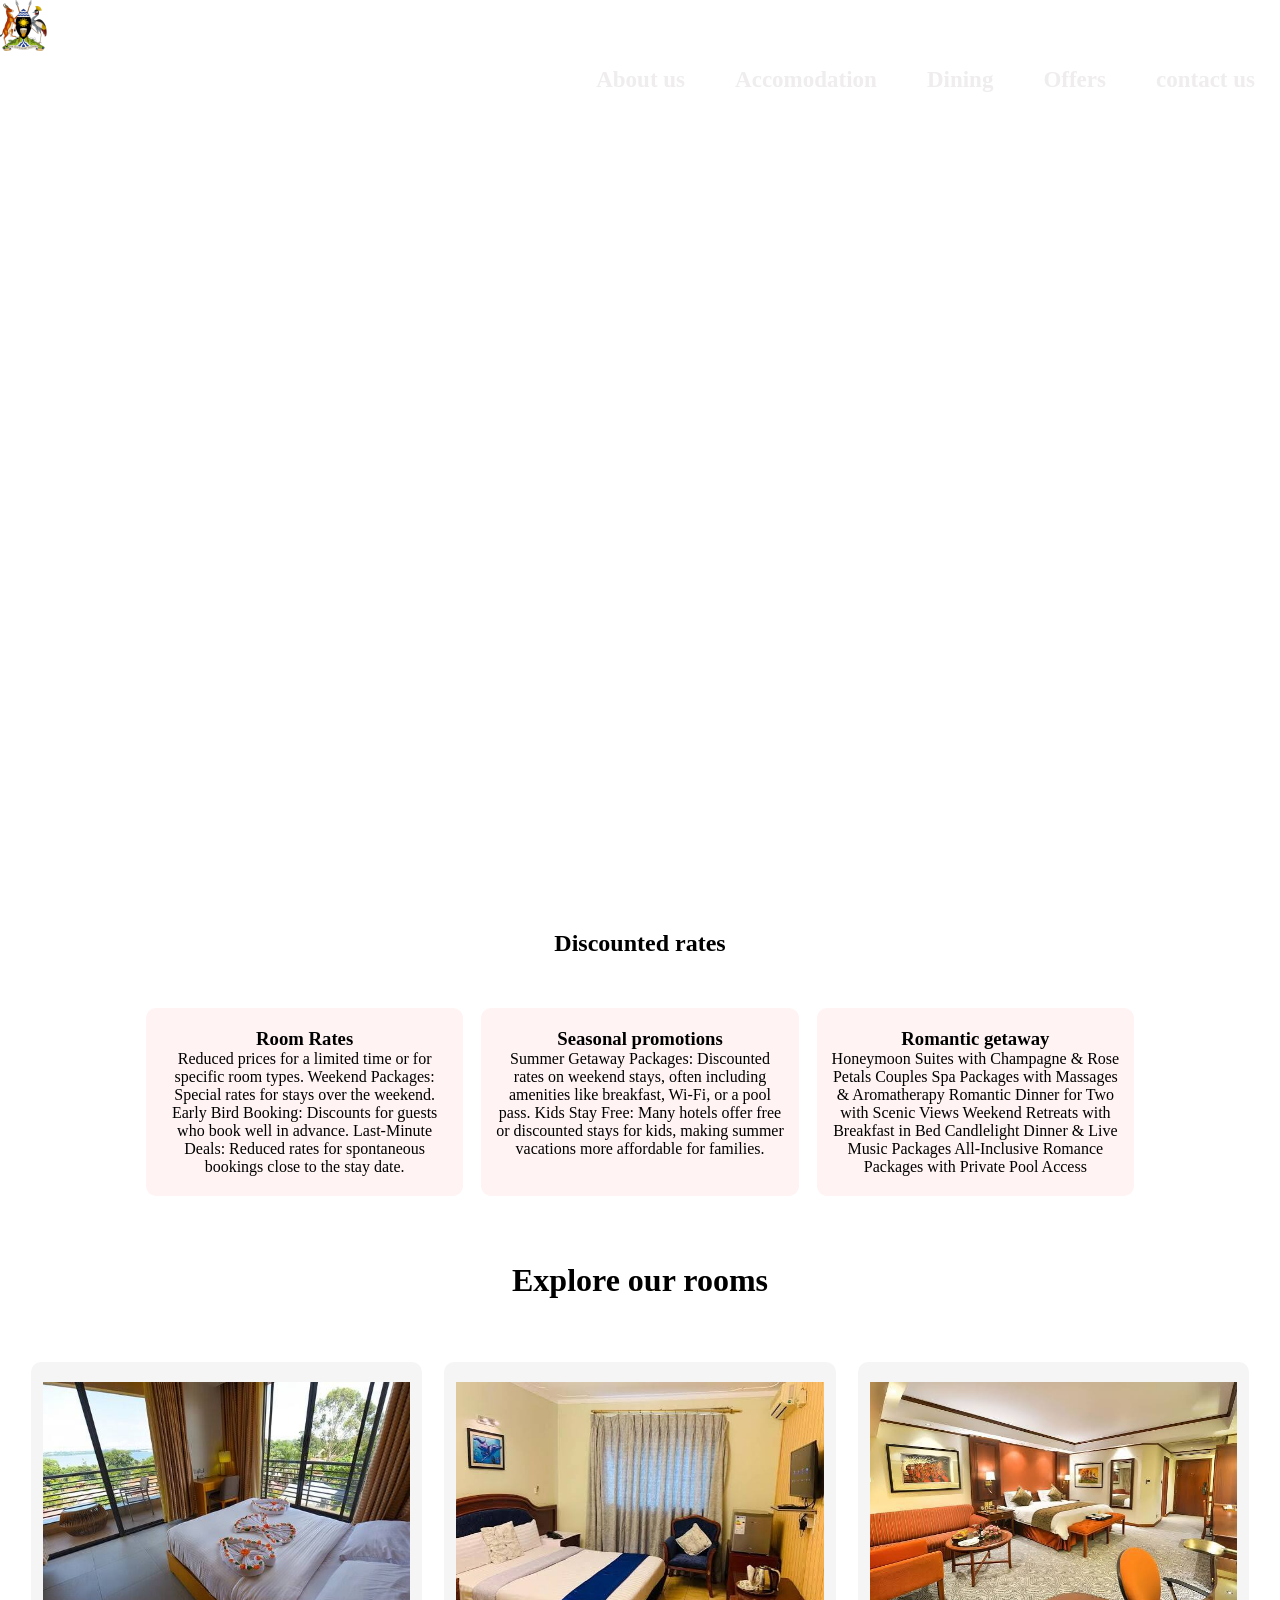
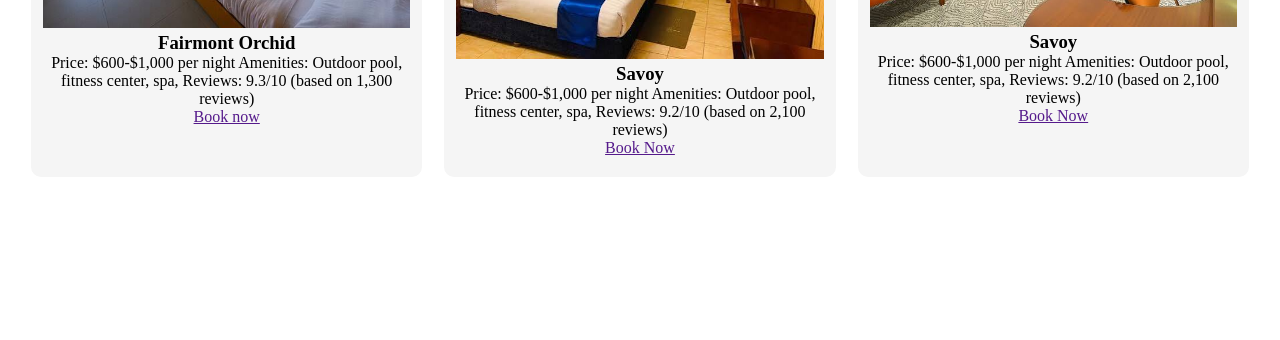
==== index.html @ 8bb36c5c "create a footer" ====
<!DOCTYPE html>
<html lang="en">
<head>
  <meta name="viewport" content="width=device-width, initial-scale=1.0">
  <title>Aston Villa Hotel</title>
  <link rel="stylesheet" href="style.css">
  <link rel="preconnect" href="https://fonts.googleapis.com">
<link rel="preconnect" href="https://fonts.gstatic.com" crossorigin>
<link href="https://fonts.googleapis.com/css2?family=Anton&family=Montserrat:ital,wght@0,100..900;1,100..900&display=swap" rel="stylesheet">
</head>
<body>
  <section class="header">
    <a href="index.html"><img src="images/116837.png" alt="logo"></a>
    <div id="navigation">
       <nav class="navbar">
         <a href="About us.html" class="button">About us</a>
          <a href="Accomodation.html" class="button">Accomodation</a>
          <a href="Dining.html" class="button">Dining</a>
          <a href="Offers.html" class="button">Offers</a>
          <a href="Contact us.html" class="button">contact us</a>
       </nav>   
       <div class="text-box">
        <h1 class="preview">YOUR HOME
          AT HUMURA RESORTS
        </h1>
        <p class="para">Experience your home away in kampala
           it convenient for guests to access key areas at your choice.
        </p>
          <br>
          <a href="" class="hero-btn">Visit us to know more</a>
       </div>
     </div>
  </section>
  <section class="course"><h1>
    Discounted rates</h1>
  <div class="row">
    <div class="courser">
      <h3>Room Rates</h3>
      <p> Reduced prices for a limited time or for specific room types.
Weekend Packages:
 Special rates for stays over the weekend.
Early Bird Booking: Discounts for guests who book well in advance.
Last-Minute Deals:
 Reduced rates for spontaneous bookings close to the stay date.
</p>
    </div>
    <div class="courser">
      <h3>Seasonal promotions</h3>
      <p>Summer Getaway Packages: Discounted rates on weekend stays, often including amenities like breakfast, Wi-Fi, or a pool pass.
Kids Stay Free: Many hotels offer free or discounted stays for kids, making summer vacations more affordable for families. </p>
      </div>
      <div class="courser">
      <h3>Romantic getaway</h3>
      <p> Honeymoon Suites with Champagne & Rose Petals  
Couples Spa Packages with Massages & Aromatherapy  
Romantic Dinner for Two with Scenic Views  
Weekend Retreats with Breakfast in Bed  
Candlelight Dinner & Live Music Packages  
All-Inclusive Romance Packages with Private Pool Access </p>
    </div>
  </div>
</section>
<div class="campus">
  <h1>Explore our rooms</h1>
  <div class="row">
    <div class="view">
      <img src="images/images (7).jpeg" style="max-width: 100%;height: auto;">
      <h3>Fairmont Orchid </h3>
      <p> 
Price: $600-$1,000 per night
Amenities: Outdoor pool, fitness center, spa, 
Reviews: 9.3/10 (based on 1,300 reviews)</p>
<a href="" class="btn">Book now</a>
    </div>
    <div class="view">
      <img src="images/images (6).jpeg" style="max-width: 100%;height: auto;">
      <h3>Savoy</h3>
      <p> 
Price: $600-$1,000 per night
Amenities: Outdoor pool, fitness center, spa, 
Reviews: 9.2/10 (based on 2,100 reviews)
</p>
<a href="" class="btn">Book Now</a>
    </div>
    <div class="view">
      <img src="images/images (4).jpeg" style="max-width: 100%;height: auto;">
      <h3>Savoy</h3>
      <p> 
Price: $600-$1,000 per night
Amenities: Outdoor pool, fitness center, spa, 
Reviews: 9.2/10 (based on 2,100 reviews)
</p>
<a href="" class="btn">Book Now</a>
    </div>
---- style.css ----
*{
  margin: 0;
  padding: 0;


}
.header{
  min-height: 100vh;
  width: 100%;
  background-image: linear-gradient(rgba(4, 9, 30, 0.219)),url(images/bill-and-coo-1.jpg);
  background-position: center;
  background-size: cover;
  position: relative;
}
.navbar{
  display: flex;
  background-color:transparent;
  text-decoration:none;
  font-weight: bold;
  justify-content:flex-end;
  height: 2px;

}
.text-box{
  width: 90%;
  color: #ffffffe3;
  position: absolute;
  top: 50%;
  left: 50%;
  transform: translate(-50%,-50%);
  text-align: center;
}
.preview{
  font-size: 60px;
}
.para{
  font-size: 25px;
}
.hero-btn{
  display: inline-block;
  text-decoration: none;
  color: #ffffffdf;
  padding: 12px 34px;
  font-size: 23px;
  background: transparent;
  position: relative;
  cursor: pointer;
  border-radius: var(--button-border-radius);
  text-decoration: var(--button-decoration);
}
.hero-btn:hover{
  border: 1px solid #f44336;
  background: #f44336;
  transition: 0.1s;
  display: inline-block;
}
.button{
  color: #fff;
  justify-content: space-evenly;
  padding: 12px 25px;
  font-size: 23px;
  color: #efeded;
  display: inline-block;
  position: relative;
  text-decoration: none;
  background: transparent;
}
.button:hover{
  border: 10px solid #f44336;
  background: #f44336;
  transition: 0.1s;
  display: inline-block;
}
.course{
  width: 80%;
  margin: auto;
  text-align: center;
  padding-top: 30px;
  
}
.h1{
  font-size: 35px;
 font-weight: 500;
}
.pra{
  color: #fff;
  text-align: center;
  text-size: 20px;
}
.row{
  margin-top: 5%;
  display: flex;
  justify-content: space-evenly;
}
.courser{
  flex-basis: 31%;
  border-radius: 10px;
  margin-bottom: 5%;
  box-sizing: border-box;
  padding: 20px 12px;
  background: #fff3f3;
  backdrop-filter: blur(10px);


}
.h3{
  text-align: center;
  font-weight: 600;
  margin: 10px,0;
}
.courser:hover{
  box-shadow: 0 20px 0px rgba(218, 4, 4, 0.2);
}
.previewed{
  text-align: center;
  font-size: 15px;
  padding: 20px 10px;
}
.campus{
  text-align: center;
  padding: 20px 12px;
  background: linear-gradient(45deg,blue violent, green);
  padding: 15px 9px;
  padding-bottom: 100px;

}
.about{
  flex-basis: 31%;
  border-radius: 10px;
  margin-bottom: 20%;
  box-sizing: border-box;
  padding: 20px 12px;
  background: #fff3f3e8;
}
.image{
  width: auto;
  height: auto;
  border: 1px solid #ccc;
  display:inline-block;
}
.view{
  flex-basis: 31%;
  border-radius: 10px;
  margin-bottom: 5%;
  box-sizing: border-box;
  padding: 20px 12px;
  background:whitesmoke
}
.btn:hover{
  box-sizing: border-box;
  border-radius: 5px;
}
.footer{
  position: fixed;
    bottom: 0;
    left: 0;
    width: 100%;
    background-color: navy;
    color: white;
    text-align: center;
    padding: 15px;
}
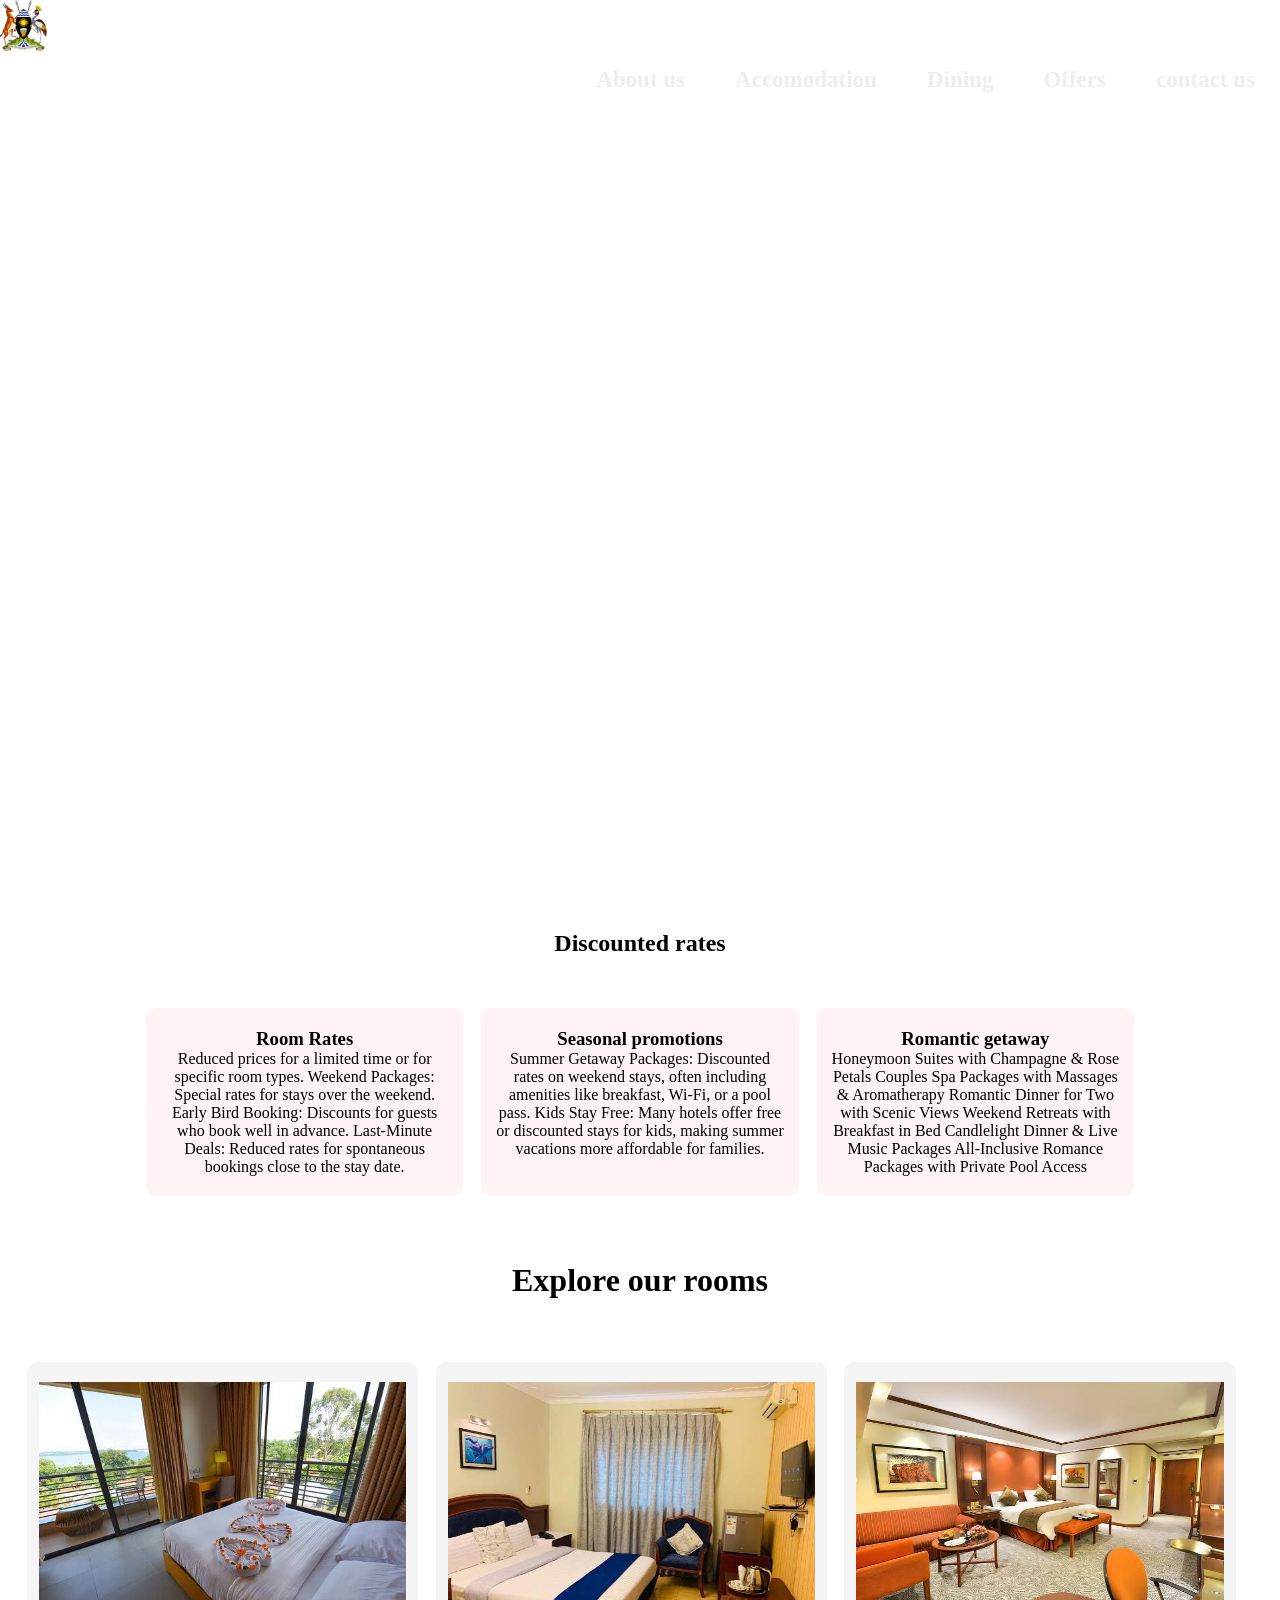
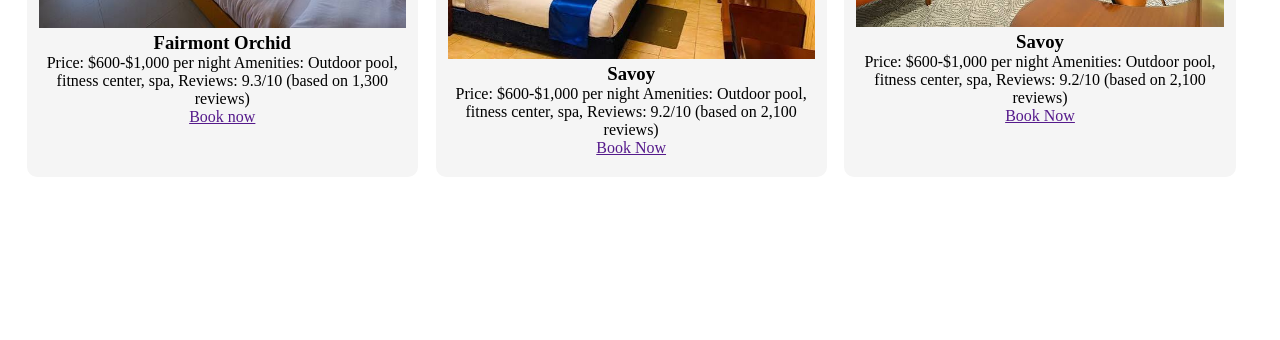
==== commit 0173de35: "create footer" ====
--- a/index.html
+++ b/index.html
@@ -92,6 +92,9 @@
 </p>
 <a href="" class="btn">Book Now</a>
     </div>
+    <footer>
+      <div></div>
+    </footer>
     
   
    
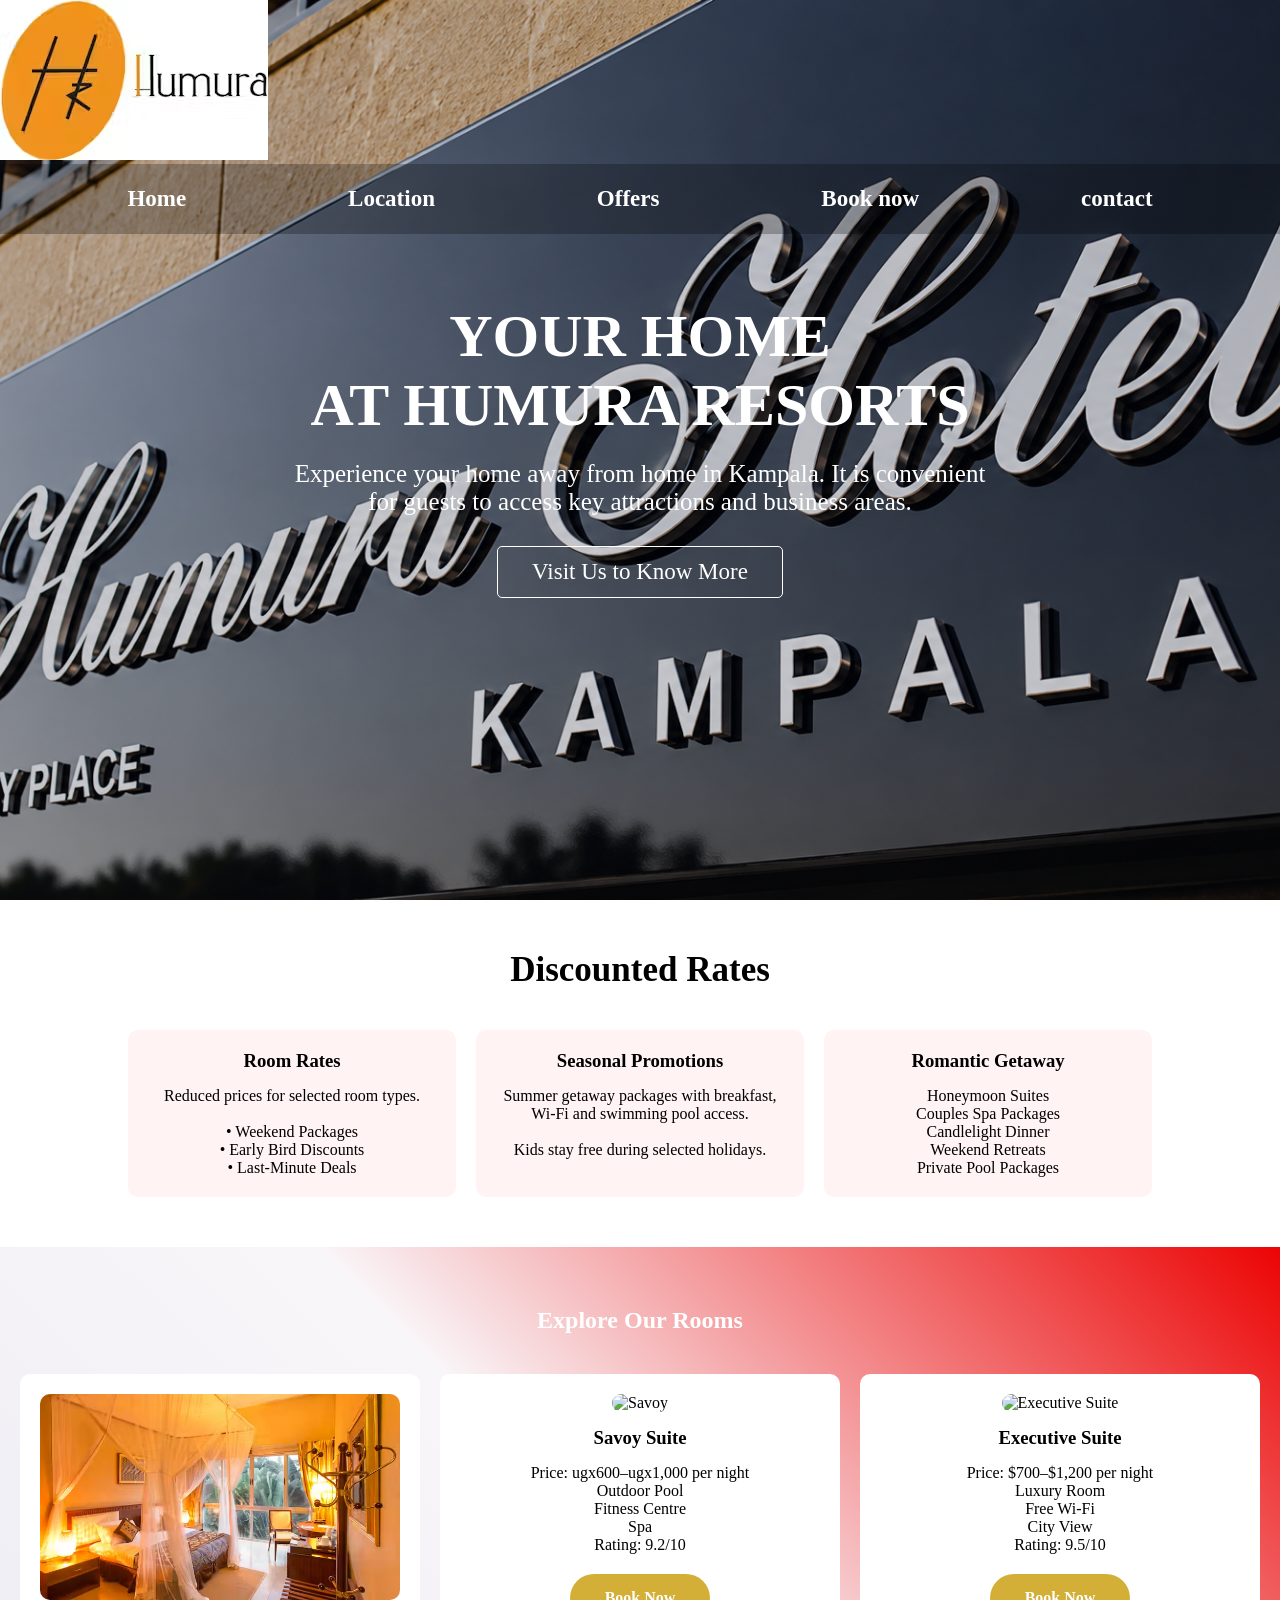
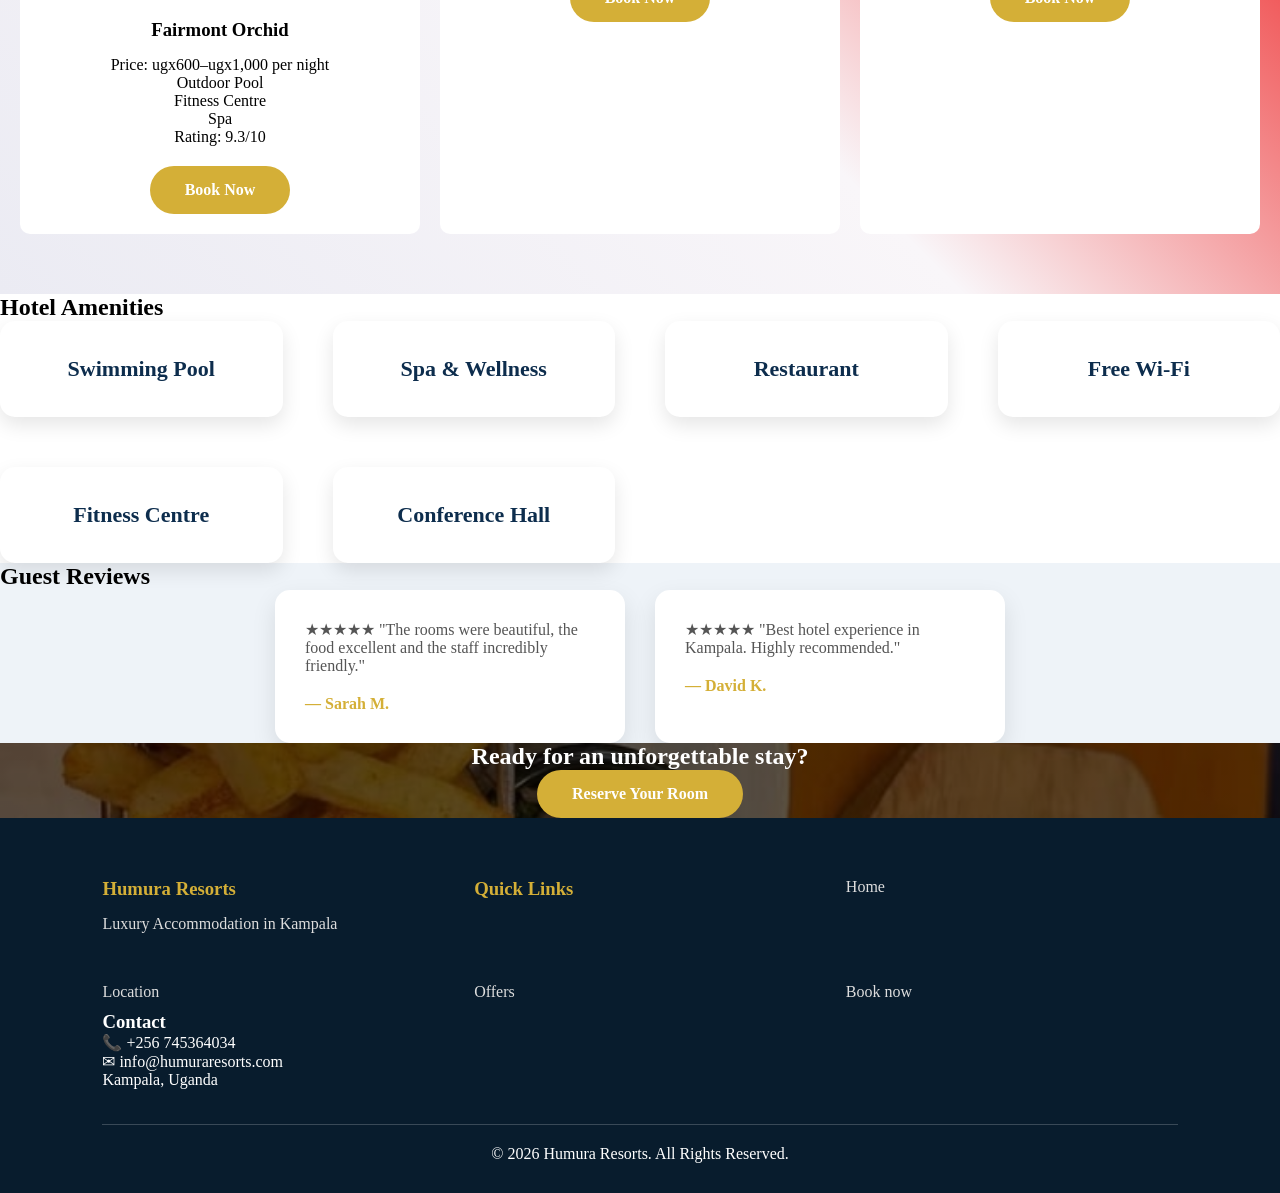
==== commit 6b7f4c1f: "Update website: new pages, images and styles" ====
--- a/index.html
+++ b/index.html
@@ -1,101 +1,256 @@
 <!DOCTYPE html>
 <html lang="en">
 <head>
-  <meta name="viewport" content="width=device-width, initial-scale=1.0">
-  <title>Aston Villa Hotel</title>
-  <link rel="stylesheet" href="style.css">
-  <link rel="preconnect" href="https://fonts.googleapis.com">
-<link rel="preconnect" href="https://fonts.gstatic.com" crossorigin>
-<link href="https://fonts.googleapis.com/css2?family=Anton&family=Montserrat:ital,wght@0,100..900;1,100..900&display=swap" rel="stylesheet">
+    <meta charset="UTF-8">
+    <meta name="viewport" content="width=device-width, initial-scale=1.0">
+    <title>Document</title>
+     <link rel="stylesheet" href="styled.css">
 </head>
 <body>
-  <section class="header">
-    <a href="index.html"><img src="images/116837.png" alt="logo"></a>
-    <div id="navigation">
-       <nav class="navbar">
-         <a href="About us.html" class="button">About us</a>
-          <a href="Accomodation.html" class="button">Accomodation</a>
-          <a href="Dining.html" class="button">Dining</a>
-          <a href="Offers.html" class="button">Offers</a>
-          <a href="Contact us.html" class="button">contact us</a>
-       </nav>   
-       <div class="text-box">
-        <h1 class="preview">YOUR HOME
-          AT HUMURA RESORTS
-        </h1>
-        <p class="para">Experience your home away in kampala
-           it convenient for guests to access key areas at your choice.
+    <section class="header">
+        <a href="index.html">
+            <img src="images/logo.jpg" alt="Hotel Logo">
+        </a>
+        <div class="menu-toggle" id="menu-toggle">
+            &#9776;
+        </div>
+        <nav class="navbar" id="navbar">
+            <a href="Home.html" class="button">Home</a>
+            <a href="location.html" class="button">Location</a>
+            <a href="Offers.html" class="button">Offers</a>
+            <a href="Book now.html" class="button">Book now</a>
+            <a href="contact.html"class='button'>contact</a>
+        </nav>
+
+        <div class="text-box">
+            <h1 class="preview">
+                YOUR HOME<br>
+                AT HUMURA RESORTS
+            </h1>
+            <p class="para">
+                Experience your home away from home in Kampala.
+                It is convenient for guests to access key attractions
+                and business areas.
+            </p>
+
+            <a href="#" class="hero-btn">Visit Us to Know More</a>
+
+        </div>
+
+    </section>
+
+    <section class="course">
+
+        <h1>Discounted Rates</h1>
+
+        <div class="row">
+
+            <div class="courser">
+
+                <h3>Room Rates</h3>
+
+                <p>
+                    Reduced prices for selected room types.<br><br>
+
+                    • Weekend Packages<br>
+                    • Early Bird Discounts<br>
+                    • Last-Minute Deals
+                </p>
+
+            </div>
+            <div class="courser">
+                <h3>Seasonal Promotions</h3>
+                <p>
+                    Summer getaway packages with breakfast,
+                    Wi-Fi and swimming pool access.<br><br>
+
+                    Kids stay free during selected holidays.
+                </p>
+            </div>
+            <div class="courser">
+                <h3>Romantic Getaway</h3>
+
+                <p>
+                    Honeymoon Suites<br>
+                    Couples Spa Packages<br>
+                    Candlelight Dinner<br>
+                    Weekend Retreats<br>
+                    Private Pool Packages
+                </p>
+
+            </div>
+
+        </div>
+
+    </section>
+    <section class="campus">
+
+        <h1>Explore Our Rooms</h1>
+
+        <div class="row">
+
+            <div class="view">
+
+                <img src="images/image.avif" alt="Fairmont Orchid">
+
+                <h3>Fairmont Orchid</h3>
+
+                <p>
+                    Price: ugx600–ugx1,000 per night<br>
+                    Outdoor Pool<br>
+                    Fitness Centre<br>
+                    Spa<br>
+                    Rating: 9.3/10
+                </p>
+
+                <a href="#" class="btn">Book Now</a>
+
+            </div>
+
+            <div class="view">
+
+                <img src="images/ChatGPT Image Sep 29, 2026, 08_45_46 PM.png" alt="Savoy">
+
+                <h3>Savoy Suite</h3>
+
+                <p>
+                    Price: ugx600–ugx1,000 per night<br>
+                    Outdoor Pool<br>
+                    Fitness Centre<br>
+                    Spa<br>
+                    Rating: 9.2/10
+                </p>
+
+                <a href="#" class="btn">Book Now</a>
+
+            </div>
+
+            <div class="view">
+
+                <img src="images/ChatGPT Image Jul 30, 2026, 12_22_40 PM.png" alt="Executive Suite">
+
+                <h3>Executive Suite</h3>
+                <p>
+                    Price: $700–$1,200 per night<br>
+                    Luxury Room<br>
+                    Free Wi-Fi<br>
+                    City View<br>
+                    Rating: 9.5/10
+                </p>
+                <a href="#" class="btn">Book Now</a>
+            </div>
+
+        </div>
+    </section>
+    <section class="amenities">
+        <h2>Hotel Amenities</h2>
+        <div class="amenity-grid">
+            <div>
+                <i class="fas fa-swimming-pool"></i>
+                <h3>Swimming Pool</h3>
+            </div>
+
+            <div>
+                <i class="fas fa-spa"></i>
+                <h3>Spa & Wellness</h3>
+            </div>
+
+            <div>
+                <i class="fas fa-untensils"></i>
+                <h3>Restaurant</h3>
+            </div>
+
+            <div>
+                <i class="fas fa-wifi"></i>
+                <h3>Free Wi-Fi</h3>
+            </div>
+
+            <div>
+                <i class="fas fa-dumbbell"></i>
+                <h3>Fitness Centre</h3>
+            </div>
+
+            <div>
+                <i class="fas fa-people-group"></i>
+                <h3>Conference Hall</h3>
+            </div>
+
+        </div>
+
+    </section>
+
+    <section class="testimonials">
+
+        <h2>Guest Reviews</h2>
+
+        <div class="testimonial-container">
+
+            <div class="testimonial">
+
+                <p>
+                    ★★★★★
+
+                    "The rooms were beautiful,
+                    the food excellent and
+                    the staff incredibly friendly."
+                </p>
+
+                <h4>— Sarah M.</h4>
+
+            </div>
+
+            <div class="testimonial">
+
+                <p>
+                    ★★★★★
+
+                    "Best hotel experience in Kampala.
+                    Highly recommended."
+                </p>
+
+                <h4>— David K.</h4>
+
+            </div>
+
+        </div>
+
+    </section>
+
+
+    <section class="cta">
+
+        <h2>Ready for an unforgettable stay?</h2>
+
+        <a href="booking.html" class="btn">
+            Reserve Your Room
+        </a>
+
+    </section>
+<footer>
+        <div class="footer-content">
+            <div>
+                <h3>Humura Resorts</h3>
+                <p>Luxury Accommodation in Kampala</p>
+            </div>
+            <h3>Quick Links</h3>
+            <a href="index.html">Home</a>
+            <a href="location.html">Location</a>
+            <a href="offers.html">Offers</a>
+            <a href="Book now.html">Book now</a>
+        </div>
+        <div>
+            <h3>Contact</h3>
+            <p>📞 +256 745364034</p>
+            <p>✉ info@humuraresorts.com</p>
+            <p>Kampala, Uganda</p>
+        </div>
+        </div>
+        <hr>
+        <p class="copyright">
+            © 2026 Humura Resorts. All Rights Reserved.
         </p>
-          <br>
-          <a href="" class="hero-btn">Visit us to know more</a>
-       </div>
-     </div>
-  </section>
-  <section class="course"><h1>
-    Discounted rates</h1>
-  <div class="row">
-    <div class="courser">
-      <h3>Room Rates</h3>
-      <p> Reduced prices for a limited time or for specific room types.
-Weekend Packages:
- Special rates for stays over the weekend.
-Early Bird Booking: Discounts for guests who book well in advance.
-Last-Minute Deals:
- Reduced rates for spontaneous bookings close to the stay date.
-</p>
-    </div>
-    <div class="courser">
-      <h3>Seasonal promotions</h3>
-      <p>Summer Getaway Packages: Discounted rates on weekend stays, often including amenities like breakfast, Wi-Fi, or a pool pass.
-Kids Stay Free: Many hotels offer free or discounted stays for kids, making summer vacations more affordable for families. </p>
-      </div>
-      <div class="courser">
-      <h3>Romantic getaway</h3>
-      <p> Honeymoon Suites with Champagne & Rose Petals  
-Couples Spa Packages with Massages & Aromatherapy  
-Romantic Dinner for Two with Scenic Views  
-Weekend Retreats with Breakfast in Bed  
-Candlelight Dinner & Live Music Packages  
-All-Inclusive Romance Packages with Private Pool Access </p>
-    </div>
-  </div>
-</section>
-<div class="campus">
-  <h1>Explore our rooms</h1>
-  <div class="row">
-    <div class="view">
-      <img src="images/images (7).jpeg" style="max-width: 100%;height: auto;">
-      <h3>Fairmont Orchid </h3>
-      <p> 
-Price: $600-$1,000 per night
-Amenities: Outdoor pool, fitness center, spa, 
-Reviews: 9.3/10 (based on 1,300 reviews)</p>
-<a href="" class="btn">Book now</a>
-    </div>
-    <div class="view">
-      <img src="images/images (6).jpeg" style="max-width: 100%;height: auto;">
-      <h3>Savoy</h3>
-      <p> 
-Price: $600-$1,000 per night
-Amenities: Outdoor pool, fitness center, spa, 
-Reviews: 9.2/10 (based on 2,100 reviews)
-</p>
-<a href="" class="btn">Book Now</a>
-    </div>
-    <div class="view">
-      <img src="images/images (4).jpeg" style="max-width: 100%;height: auto;">
-      <h3>Savoy</h3>
-      <p> 
-Price: $600-$1,000 per night
-Amenities: Outdoor pool, fitness center, spa, 
-Reviews: 9.2/10 (based on 2,100 reviews)
-</p>
-<a href="" class="btn">Book Now</a>
-    </div>
-    <footer>
-      <div></div>
     </footer>
-    
-  
-   
-  +
+    <script src="script/hotelscript.js"></script>
+</body>
+</html>
--- a/styled.css
+++ b/styled.css
@@ -0,0 +1,1119 @@
+* {
+    margin: 0;
+    padding: 0;
+    box-sizing: border-box;
+}
+.header {
+    min-height: 100vh;
+    width: 100%;
+    background-image: linear-gradient(rgba(4, 9, 30, 0.219), rgba(4, 9, 30, 0.219)),
+        url("images/image.png");
+    background-position: center;
+    background-size: cover;
+    position: relative;
+}
+
+.navbar {
+    display: flex;
+    justify-content: space-between;
+    align-items: center;
+    gap: 20px;
+    background: rgba(0, 0, 0, .25);
+    padding: 20px 8%;
+    position: fixed;
+    width: 100%;
+    height: 70px;
+    box-sizing: border-box;
+    z-index: 1000;
+}
+
+.button {
+    color: #fff;
+    text-decoration: none;
+    font-size: 23px;
+    font-weight: bold;
+    padding: 12px 25px;
+    transition: 0.3s;
+}
+
+.button:hover {
+    background: #f44336;
+    border-radius: 5px;
+}
+
+.menu-toggle {
+    display: none;
+    font-size: 35px;
+    color: white;
+    cursor: pointer;
+    position: absolute;
+    top: 20px;
+    right: 20px;
+    z-index: 1100;
+}
+
+.text-box {
+    width: 90%;
+    color: #fff;
+    position: absolute;
+    top: 50%;
+    left: 50%;
+    transform: translate(-50%, -50%);
+    text-align: center;
+}
+
+.preview {
+    font-size: 60px;
+    margin-bottom: 20px;
+}
+
+.para {
+    font-size: 25px;
+    max-width: 700px;
+    margin: 0 auto 30px;
+}
+
+.hero-btn {
+    display: inline-block;
+    text-decoration: none;
+    color: #fff;
+    border: 1px solid #fff;
+    padding: 12px 34px;
+    font-size: 23px;
+    background: transparent;
+    border-radius: 5px;
+    transition: 0.3s;
+}
+
+.hero-btn:hover {
+    background: #f44336;
+    border-color: #f44336;
+}
+
+.course {
+    width: 80%;
+    margin: auto;
+    text-align: center;
+    padding: 50px 0;
+}
+
+.course h1 {
+    font-size: 35px;
+    font-weight: 600;
+    margin-bottom: 40px;
+}
+
+.row {
+    display: flex;
+    justify-content: space-between;
+    gap: 20px;
+    flex-wrap: wrap;
+}
+
+.courser {
+    flex: 1;
+    min-width: 280px;
+    background: #fff3f3;
+    padding: 20px;
+    border-radius: 10px;
+    transition: 0.3s;
+}
+
+.courser h3 {
+    margin-bottom: 15px;
+    font-weight: 600;
+}
+
+.courser:hover {
+    box-shadow: 0 10px 25px rgba(0, 0, 0, 0.2);
+}
+
+.campus {
+    text-align: center;
+    padding: 60px 20px;
+    background: linear-gradient(45deg, rgb(235, 235, 243), rgb(249, 246, 249), rgb(236, 4, 4));
+}
+
+.campus h1 {
+    margin-bottom: 40px;
+    color: white;
+}
+
+.view {
+    flex: 1;
+    min-width: 280px;
+    background: white;
+    padding: 20px;
+    border-radius: 10px;
+    transition: 0.3s;
+}
+
+.view img {
+    width: 100%;
+    height: auto;
+    border-radius: 10px;
+}
+
+.view h3 {
+    margin: 15px 0;
+}
+
+.view p {
+    margin-bottom: 20px;
+}
+
+.about {
+    flex: 1;
+    background: #fff3f3;
+    padding: 20px;
+    border-radius: 10px;
+}
+
+.image {
+    width: 100%;
+    height: auto;
+    border: 1px solid #ccc;
+}
+
+.btn {
+    display: inline-block;
+    text-decoration: none;
+    background: #f44336;
+    color: white;
+    padding: 10px 25px;
+    border-radius: 5px;
+    transition: 0.3s;
+}
+
+.btn:hover {
+    background: #c62828;
+}
+
+.amenities {
+    background: #ffffff;
+}
+
+.amenity-grid {
+    display: grid;
+    grid-template-columns: repeat(auto-fit, minmax(220px, 1fr));
+    gap: 50px;
+}
+
+.amenity-grid div {
+    background: white;
+    border-radius: 15px;
+    padding: 35px;
+    text-align: center;
+    transition: .4s;
+    box-shadow: 0 8px 20px rgba(0, 0, 0, .1);
+}
+
+.amenity-grid div:hover {
+    transform: translateY(-12px);
+    box-shadow: 0 20px 35px rgba(0, 0, 0, .2);
+}
+
+.amenity-grid i {
+    font-size: 55px;
+    color: #d4af37;
+    margin-bottom: 20px;
+}
+
+.amenity-grid h3 {
+    color: #0d2d4d;
+    font-size: 22px;
+}
+.testimonials {
+    background: #eef3f8;
+}
+
+.testimonial-container {
+    display: flex;
+    justify-content: center;
+    gap: 30px;
+    flex-wrap: wrap;
+}
+
+.testimonial {
+    background: white;
+    width: 350px;
+    padding: 30px;
+    border-radius: 15px;
+    box-shadow: 0 10px 25px rgba(0, 0, 0, .1);
+    transition: .4s;
+}
+
+.testimonial:hover {
+    transform: scale(1.05);
+}
+
+.testimonial p {
+    color: #555;
+    margin-bottom: 20px;
+}
+
+.testimonial h4 {
+    color: #d4af37;
+}
+
+.cta {
+    background: linear-gradient(rgba(0, 0, 0, .65), rgba(0, 0, 0, .65)),
+        url("images/5b7ac2b4-62cb-47c2-9b03-6ab3ec54d75a_812A5403-0CB3-44B9-827F-72809FDE8917\ 2.JPG");
+    background-size: cover;
+    background-position: center;
+    text-align: center;
+    color: white;
+}
+
+.cta h2 {
+    color: white;
+}
+
+.btn {
+    display: inline-block;
+    padding: 15px 35px;
+    background: #d4af37;
+    color: white;
+    text-decoration: none;
+    border-radius: 30px;
+    transition: .3s;
+    font-weight: bold;
+}
+
+.btn:hover {
+    background: #b38d16;
+    transform: translateY(-4px);
+}
+
+footer {
+    background: #081c2d;
+    color: #fff;
+    padding: 60px 8% 30px;
+}
+
+.footer-content {
+    display: grid;
+    grid-template-columns: repeat(auto-fit, minmax(250px, 1fr));
+    gap: 40px;
+}
+
+.footer-content h3 {
+    color: #d4af37;
+    margin-bottom: 15px;
+}
+
+.footer-content p,
+.footer-content a {
+    color: #ddd;
+    text-decoration: none;
+    display: block;
+    margin-bottom: 10px;
+}
+
+.footer-content a:hover {
+    color: #d4af37;
+    padding-left: 6px;
+    transition: .3s;
+}
+
+footer hr {
+    margin: 35px 0 20px;
+    border: 0;
+    border-top: 1px solid rgba(255, 255, 255, .2);
+}
+
+.copyright {
+    text-align: center;
+}
+
+#topBtn {
+    position: fixed;
+    right: 20px;
+    bottom: 20px;
+    width: 50px;
+    height: 50px;
+    border: none;
+    border-radius: 50%;
+    background: #d4af37;
+    color: white;
+    font-size: 22px;
+    cursor: pointer;
+    display: none;
+}
+
+#topBtn:hover {
+    background: #b38d16;
+}
+
+.fade {
+    opacity: 0;
+    transform: translateY(50px);
+    transition: 1s;
+}
+
+.fade.show {
+    opacity: 1;
+    transform: translateY(0);
+}
+.logo img {
+    width: 180px;
+}
+
+.nav-links {
+    display: flex;
+    list-style: none;
+    gap: 30px;
+}
+
+.nav-links a {
+    color: #fff;
+    font-weight: 600;
+    transition: .3s;
+}
+
+.nav-links a:hover,
+.nav-links a.active {
+    color: #d4af37;
+}
+
+.page-title {
+    text-align: center;
+    margin-top: 100px;
+}
+
+.page-title h1 {
+    font-size: 55px;
+    margin-bottom: 15px;
+}
+
+.page-title p {
+    font-size: 22px;
+    color: #f5f5f5;
+}
+.about-page {
+    width: 90%;
+    margin: 80px auto;
+    display: grid;
+    grid-template-columns: 1fr 1fr;
+    gap: 50px;
+    align-items: center;
+}
+
+.about-image img {
+    border-radius: 15px;
+    box-shadow: 0 15px 35px rgba(0, 0, 0, .2);
+    transition: .4s ease;
+}
+
+.about-image img:hover {
+    transform: scale(1.03);
+}
+
+.about-text h2 {
+    color: #0b1f33;
+    font-size: 38px;
+    margin-bottom: 20px;
+}
+
+.about-text p {
+    color: #555;
+    margin-bottom: 20px;
+    text-align: justify;
+}
+.mission {
+    background: #eef2f5;
+    padding: 80px 8%;
+    display: grid;
+    grid-template-columns: repeat(auto-fit, minmax(280px, 1fr));
+    gap: 30px;
+}
+
+.mission-box {
+    background: #fff;
+    padding: 35px;
+    text-align: center;
+    border-radius: 15px;
+    box-shadow: 0 10px 25px rgba(0, 0, 0, .08);
+    transition: .4s;
+}
+
+.mission-box:hover {
+    transform: translateY(-10px);
+}
+
+.mission-box i {
+    font-size: 50px;
+    color: #d4af37;
+    margin-bottom: 20px;
+}
+
+.mission-box h3 {
+    color: #0b1f33;
+    margin-bottom: 15px;
+}
+
+.why-us {
+    width: 90%;
+    margin: 80px auto;
+}
+
+.why-us h2 {
+    text-align: center;
+    font-size: 40px;
+    color: #0b1f33;
+    margin-bottom: 50px;
+}
+
+.features {
+    display: grid;
+    grid-template-columns: repeat(auto-fit, minmax(220px, 1fr));
+    gap: 30px;
+}
+
+.features div {
+    background: #fff;
+    text-align: center;
+    padding: 35px;
+    border-radius: 15px;
+    box-shadow: 0 10px 20px rgba(0, 0, 0, .08);
+    transition: .4s;
+}
+
+.features div:hover {
+    transform: translateY(-10px);
+}
+
+.features i {
+    font-size: 45px;
+    color: #d4af37;
+    margin-bottom: 20px;
+}
+
+.features h3 {
+    margin-bottom: 10px;
+    color: #0b1f33;
+}
+
+.team {
+    background: #eef2f5;
+    padding: 80px 8%;
+}
+
+.team h2 {
+    text-align: center;
+    font-size: 40px;
+    margin-bottom: 50px;
+    color: #0b1f33;
+}
+
+.team-container {
+    display: grid;
+    grid-template-columns: repeat(auto-fit, minmax(250px, 1fr));
+    gap: 30px;
+}
+
+.team-card {
+    background: #fff;
+    border-radius: 15px;
+    overflow: hidden;
+    text-align: center;
+    box-shadow: 0 10px 25px rgba(0, 0, 0, .1);
+    transition: .4s;
+}
+
+.team-card:hover {
+    transform: translateY(-10px);
+}
+
+.team-card img {
+    width: 100%;
+    height: 320px;
+    object-fit: cover;
+}
+
+.team-card h3 {
+    margin-top: 20px;
+    color: #0b1f33;
+}
+
+.team-card p {
+    margin: 10px 0 25px;
+    color: #777;
+}
+
+.intro {
+    width: 90%;
+    margin: 70px auto;
+    text-align: center;
+}
+
+.intro h2 {
+    font-size: 40px;
+    color: #0b1f33;
+    margin-bottom: 20px;
+}
+
+.intro p {
+    max-width: 800px;
+    margin: auto;
+    color: #555;
+}
+
+.room-grid {
+    width: 90%;
+    margin: auto;
+    display: grid;
+    grid-template-columns: repeat(auto-fit, minmax(320px, 1fr));
+    gap: 35px;
+    padding-bottom: 80px;
+}
+
+.room-card {
+    background: #fff;
+    border-radius: 15px;
+    overflow: hidden;
+    box-shadow: 0 10px 30px rgba(0, 0, 0, .12);
+    transition: .4s;
+}
+
+.room-card:hover {
+    transform: translateY(-10px);
+    box-shadow: 0 20px 40px rgba(0, 0, 0, .18);
+}
+
+.room-card img {
+    width: 100%;
+    height: 260px;
+    object-fit: cover;
+}
+
+.room-info {
+    padding: 25px;
+}
+
+.room-info h3 {
+    color: #0b1f33;
+    margin-bottom: 15px;
+}
+
+.room-info h4 {
+    color: #d4af37;
+    margin: 20px 0;
+    font-size: 24px;
+}
+
+.room-info ul {
+    list-style: none;
+    margin: 20px 0;
+}
+
+.room-info ul li {
+    margin: 12px 0;
+    color: #555;
+}
+
+.room-info i {
+    color: #d4af37;
+    margin-right: 10px;
+}
+
+.room-info .btn {
+    display: inline-block;
+    background: #0b1f33;
+    color: #fff;
+    padding: 12px 30px;
+    border-radius: 30px;
+    transition: .3s;
+}
+
+.room-info .btn:hover {
+    background: #d4af37;
+    color: #0b1f33;
+}
+.booking-section {
+    padding: 80px 8%;
+    background: #f7f9fc;
+}
+
+.booking-container {
+    display: grid;
+    grid-template-columns: 1fr 1fr;
+    gap: 50px;
+    align-items: center;
+}
+
+.booking-info h2 {
+    font-size: 40px;
+    color: #0b1f33;
+    margin-bottom: 20px;
+}
+
+.booking-info p {
+    color: #555;
+    line-height: 1.8;
+    margin-bottom: 20px;
+}
+
+.booking-features p {
+    margin: 15px 0;
+    color: #444;
+    font-weight: 500;
+}
+
+.booking-features i {
+    color: #d4af37;
+    margin-right: 10px;
+}
+
+.booking-form {
+    background: white;
+    padding: 40px;
+    border-radius: 15px;
+    box-shadow: 0 15px 35px rgba(0, 0, 0, .12);
+}
+
+.booking-form input,
+.booking-form select,
+.booking-form textarea {
+    width: 100%;
+    padding: 14px;
+    margin: 12px 0;
+    border: 1px solid #ddd;
+    border-radius: 8px;
+    font-size: 16px;
+    outline: none;
+}
+
+.booking-form input:focus,
+.booking-form select:focus,
+.booking-form textarea:focus {
+    border-color: #d4af37;
+}
+
+.booking-form .btn {
+    width: 100%;
+    background: #0b1f33;
+    color: #fff;
+    padding: 15px;
+    border: none;
+    border-radius: 30px;
+    cursor: pointer;
+    font-size: 18px;
+    transition: .3s;
+}
+
+.booking-form .btn:hover {
+    background: #d4af37;
+    color: #0b1f33;
+}
+
+.booking-benefits {
+    padding: 80px 8%;
+    text-align: center;
+}
+
+.booking-benefits h2 {
+    margin-bottom: 50px;
+}
+
+.benefit-grid {
+    display: grid;
+    grid-template-columns: repeat(auto-fit, minmax(250px, 1fr));
+    gap: 30px;
+}
+
+.benefit-card {
+    background: #fff;
+    padding: 30px;
+    border-radius: 12px;
+    box-shadow: 0 10px 25px rgba(0, 0, 0, .1);
+    transition: .3s;
+}
+
+.benefit-card:hover {
+    transform: translateY(-8px);
+}
+
+.benefit-card i {
+    font-size: 40px;
+    color: #d4af37;
+    margin-bottom: 20px;
+}
+
+.benefit-card h3 {
+    margin-bottom: 15px;
+    color: #0b1f33;
+}
+
+.benefit-card p {
+    color: #555;
+}
+
+.offers {
+    padding: 80px 8%;
+    background: #f8f9fa;
+}
+
+.offer-grid {
+    display: grid;
+    grid-template-columns: repeat(auto-fit, minmax(320px, 1fr));
+    gap: 35px;
+}
+
+.offer-card {
+    background: #fff;
+    border-radius: 15px;
+    overflow: hidden;
+    box-shadow: 0 10px 25px rgba(0, 0, 0, .1);
+    transition: .4s;
+}
+
+.offer-card:hover {
+    transform: translateY(-10px);
+    box-shadow: 0 20px 40px rgba(0, 0, 0, .18);
+}
+
+.offer-card img {
+    width: 100%;
+    height: 230px;
+    object-fit: cover;
+}
+
+.offer-info {
+    padding: 25px;
+}
+
+.offer-info h3 {
+    color: #0b1f33;
+    margin-bottom: 10px;
+}
+
+.offer-info h4 {
+    color: #d4af37;
+    margin-bottom: 15px;
+    font-size: 24px;
+}
+
+.offer-info p {
+    color: #555;
+    margin-bottom: 20px;
+}
+
+.offer-info .btn {
+    display: inline-block;
+    background: #0b1f33;
+    color: white;
+    padding: 12px 28px;
+    border-radius: 30px;
+    transition: .3s;
+}
+
+.offer-info .btn:hover {
+    background: #d4af37;
+    color: #0b1f33;
+}
+
+/* ===== Newsletter ===== */
+.newsletter {
+    background: #0b1f33;
+    color: white;
+    text-align: center;
+    padding: 80px 8%;
+}
+
+.newsletter h2 {
+    color: white;
+    margin-bottom: 15px;
+}
+
+.newsletter p {
+    margin-bottom: 30px;
+}
+
+.newsletter form {
+    display: flex;
+    justify-content: center;
+    flex-wrap: wrap;
+    gap: 15px;
+}
+
+.newsletter input {
+    width: 350px;
+    max-width: 100%;
+    padding: 15px;
+    border: none;
+    border-radius: 30px;
+    outline: none;
+    font-size: 16px;
+}
+
+.newsletter .btn {
+    border: none;
+    cursor: pointer;
+}
+.location-section {
+    display: grid;
+    grid-template-columns: 1fr 1fr;
+    gap: 40px;
+    padding: 80px 8%;
+    align-items: center;
+}
+
+.location-info h2 {
+    font-size: 38px;
+    color: #0b1f33;
+    margin-bottom: 20px;
+}
+
+.location-info p {
+    color: #555;
+    line-height: 1.8;
+    margin-bottom: 15px;
+}
+
+.contact-details p {
+    margin: 15px 0;
+    font-size: 17px;
+}
+
+.contact-details i {
+    color: #d4af37;
+    margin-right: 12px;
+    width: 30px;
+}
+
+.map iframe {
+    width: 100%;
+    height: 450px;
+    border: 0;
+    border-radius: 15px;
+    box-shadow: 0 10px 25px rgba(0, 0, 0, .15);
+}
+
+.directions {
+    padding: 80px 8%;
+    background: #f8f9fa;
+    text-align: center;
+}
+
+.directions h2 {
+    margin-bottom: 40px;
+    color: #0b1f33;
+}
+
+.direction-grid {
+    display: grid;
+    grid-template-columns: repeat(auto-fit, minmax(250px, 1fr));
+    gap: 30px;
+}
+
+.direction-card {
+    background: #fff;
+    padding: 30px;
+    border-radius: 12px;
+    box-shadow: 0 10px 20px rgba(0, 0, 0, .1);
+    transition: .3s;
+}
+
+.direction-card:hover {
+    transform: translateY(-8px);
+}
+
+.direction-card i {
+    font-size: 45px;
+    color: #d4af37;
+    margin-bottom: 20px;
+}
+
+.direction-card h3 {
+    margin-bottom: 15px;
+    color: #0b1f33;
+}
+
+.direction-card p {
+    color: #555;
+}
+.contact-page {
+    width: 90%;
+    margin: auto;
+    padding: 80px 0;
+}
+
+.contact-page h2 {
+    text-align: center;
+    margin-bottom: 50px;
+    font-size: 38px;
+    color: #0b4f6c;
+}
+
+.contact-container {
+    display: flex;
+    justify-content: space-between;
+    gap: 40px;
+    flex-wrap: wrap;
+}
+
+.contact-details,
+.contact-form {
+    flex: 1;
+    min-width: 320px;
+    background: white;
+    padding: 35px;
+    border-radius: 10px;
+    box-shadow: 0 5px 20px rgba(0, 0, 0, 0.1);
+}
+
+.contact-details h3,
+.contact-form h3 {
+    margin-bottom: 20px;
+    color: #0b4f6c;
+}
+
+.contact-form form {
+    display: flex;
+    flex-direction: column;
+}
+
+.contact-form input,
+.contact-form textarea {
+    width: 100%;
+    padding: 15px;
+    margin-bottom: 18px;
+    border: 1px solid #ccc;
+    border-radius: 5px;
+    outline: none;
+    font-size: 16px;
+}
+
+.contact-form input:focus,
+.contact-form textarea:focus {
+    border: 1px solid #0b4f6c;
+}
+
+.contact-form button {
+    background: #0b4f6c;
+    color: white;
+    border: none;
+    cursor: pointer;
+}
+
+.contact-form button:hover {
+    background: #08384d;
+}
+
+.map-section {
+    width: 90%;
+    margin: auto;
+    padding-bottom: 80px;
+}
+
+.map-section h2 {
+    text-align: center;
+    margin-bottom: 25px;
+    color: #0b4f6c;
+    font-size: 35px;
+}
+
+.map-section iframe {
+    width: 100%;
+    height: 450px;
+    border: 0;
+    border-radius: 10px;
+    box-shadow: 0 5px 20px rgba(0, 0, 0, 0.2);
+}
+@media (max-width: 992px) {
+    .about-page,
+    .booking-container,
+    .location-section {
+        grid-template-columns: 1fr;
+    }
+}
+
+@media (max-width: 768px) {
+    
+    .navbar .button {
+        display: none;
+    }
+
+    .menu-toggle {
+        display: block;
+    }
+
+    .navbar.active {
+        flex-direction: column;
+        height: auto;
+        position: fixed;
+        top: 70px;
+        left: 0;
+        width: 100%;
+        background: rgba(4, 9, 30, 0.95);
+        padding: 10px 0;
+    }
+
+    .navbar.active .button {
+        display: block;
+        text-align: center;
+        padding: 15px;
+        width: 100%;
+    }
+
+    .preview {
+        font-size: 36px;
+    }
+
+    .para {
+        font-size: 17px;
+    }
+
+    .hero-btn {
+        padding: 10px 24px;
+        font-size: 18px;
+    }
+
+    .why-us h2,
+    .team h2,
+    .about-text h2,
+    .booking-info h2,
+    .location-info h2 {
+        font-size: 28px;
+    }
+
+    .page-title h1 {
+        font-size: 34px;
+    }
+
+    .row,
+    .contact-container {
+        flex-direction: column;
+    }
+
+    .newsletter input {
+        width: 100%;
+    }
+
+    footer,
+    .team,
+    .mission,
+    .booking-section,
+    .booking-benefits,
+    .offers,
+    .directions,
+    .location-section {
+        padding-left: 5%;
+        padding-right: 5%;
+    }
+}
+
+@media (max-width: 480px) {
+    .preview {
+        font-size: 28px;
+    }
+
+    .amenity-grid,
+    .team-container,
+    .room-grid,
+    .offer-grid {
+        grid-template-columns: 1fr;
+    }
+}
+
